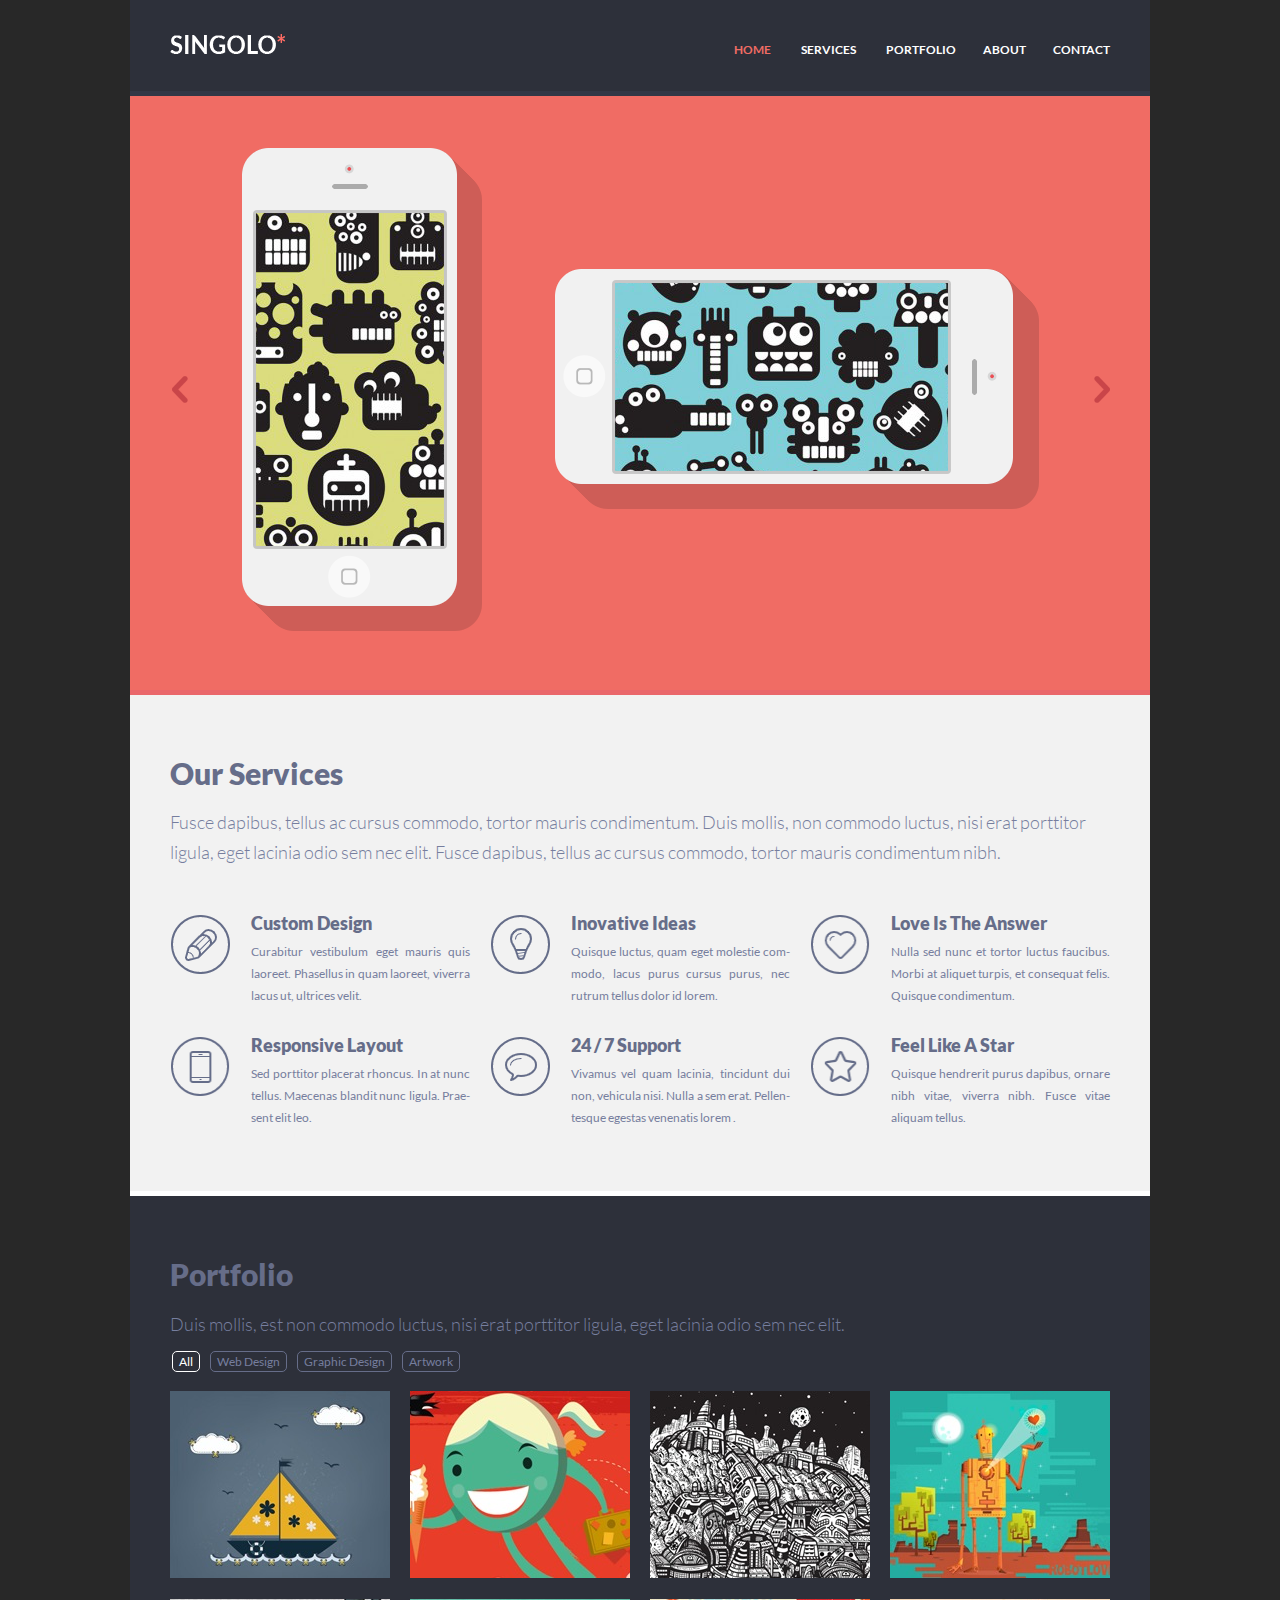
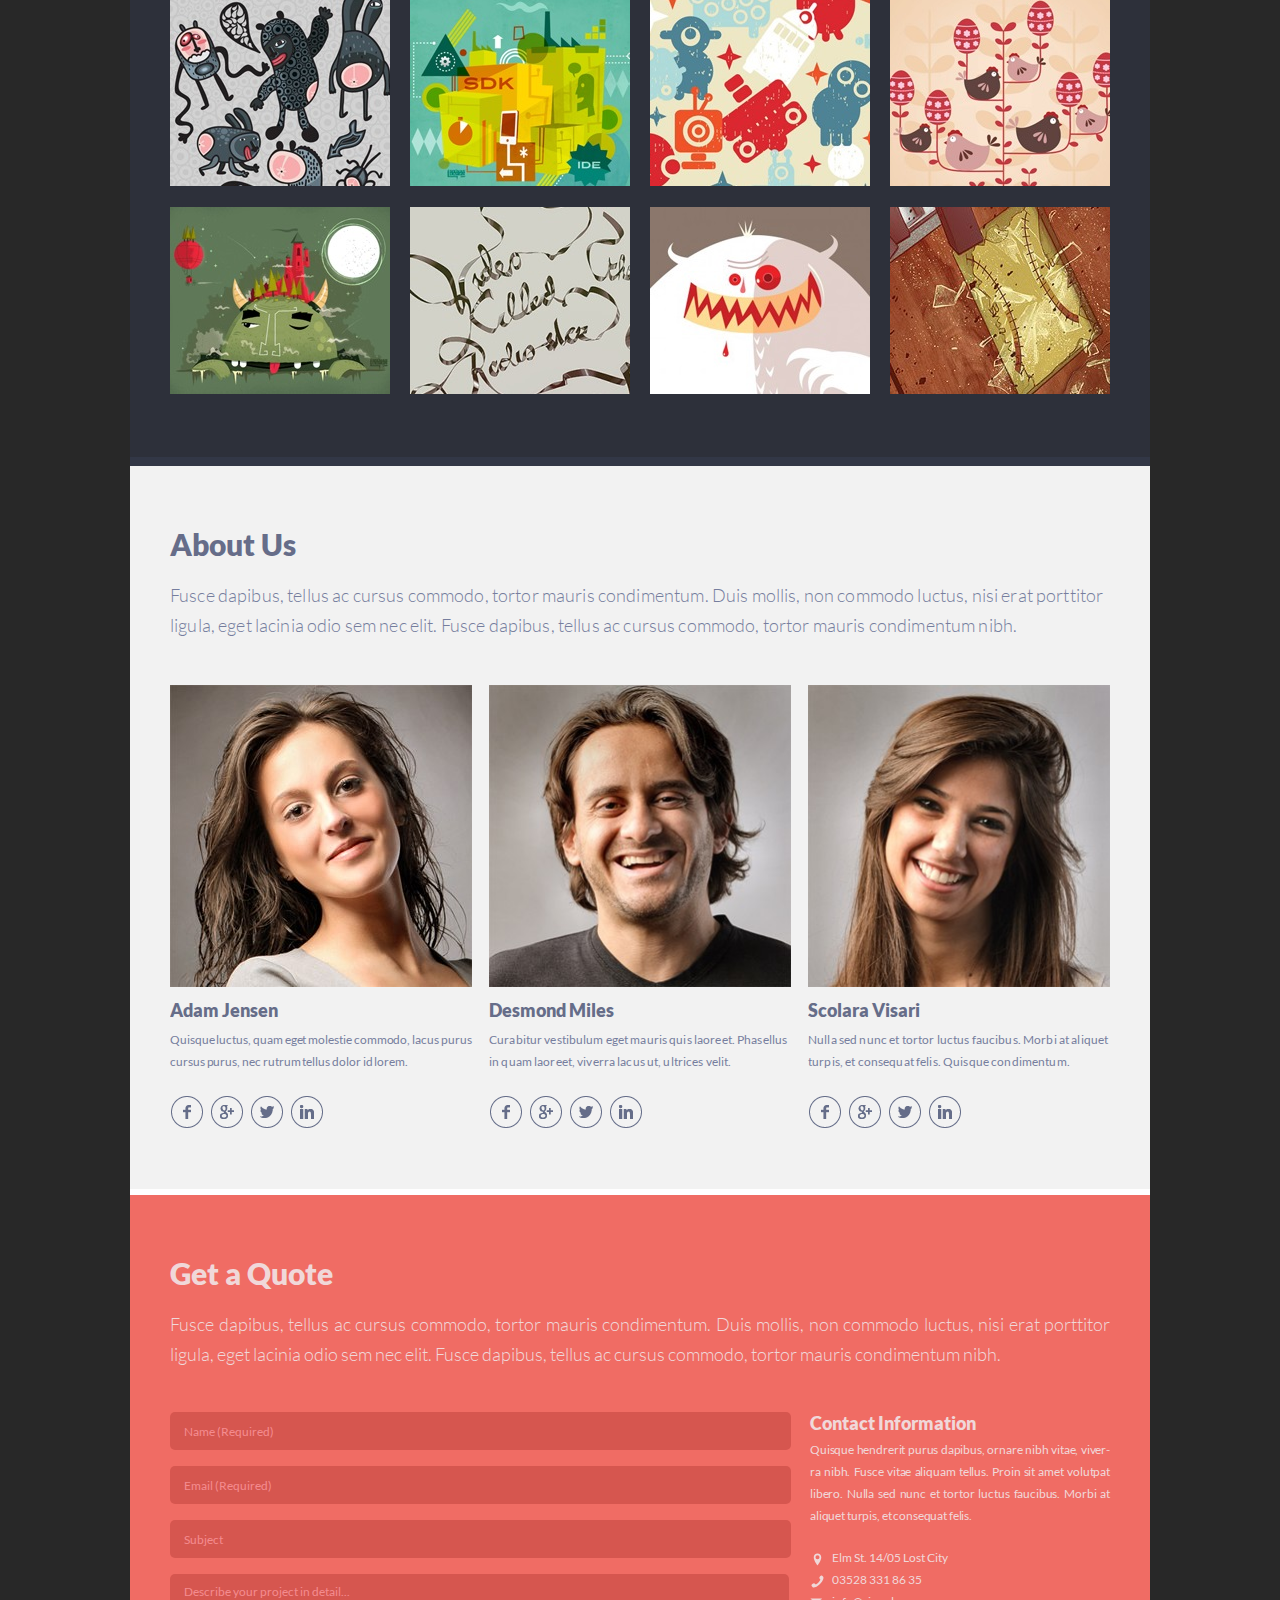
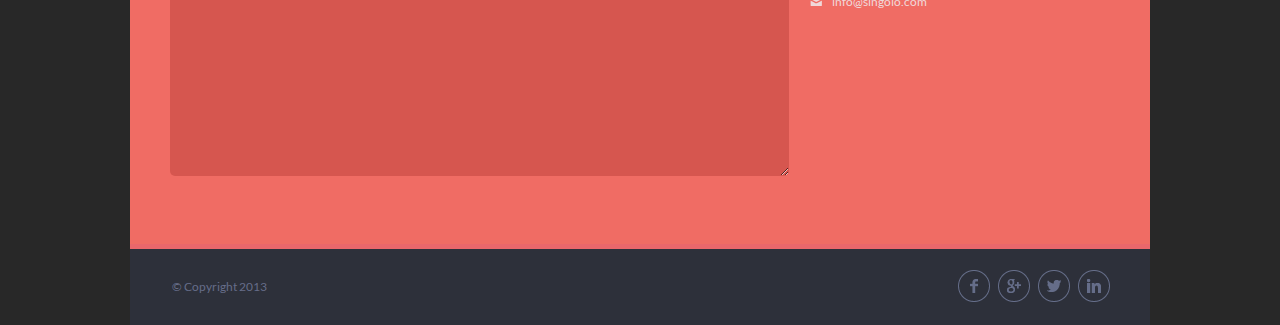
==== singolo.html @ 71af787a "feat: assamle all three parts of singolo to one" ====
<!DOCTYPE html>
<html lang="ru">
  <head>
    <meta charset="UTF-8" />
    <meta name="viewport" content="width=device-width, initial-scale=1.0" />
    <link rel="stylesheet" href="fonts.css" />
    <link rel="stylesheet" href="singolo.css" />
    <title>Singolo.</title>
  </head>
  <body>
    <!-- START singolo part one -->
    <div class="container">
      <header class="header">
        <div class="logo">
          <img src="assets/logo.png" alt="Logo" width="115" height="20" />
        </div>
        <nav class="nav">
          <ul class="navlist">
            <li class="navlist-item selected">home</li>
            <li class="navlist-item">services</li>
            <li class="navlist-item">portfolio</li>
            <li class="navlist-item">about</li>
            <li class="navlist-item">contact</li>
          </ul>
        </nav>
      </header>
      <main class="main">
        <div class="iphones">
          <img class="iphones__chev iphones__chev-left" src="assets/chev-left.png" alt="switch-left" width="16" height="27" />
          <img class="iphones__phone-1" src="assets/iphone-vertical.png" alt="iPhone Vertical" />
          <img class="iphones__phone-2" src="assets/iphone-horizontal.png" alt="iPhone Vertical" />
          <img class="iphones__chev iphones__chev-right" src="assets/chev-right.png" alt="switch-left" width="16" height="27" />
        </div>
        <div class="main-container">
          <h1>Our Services</h1>
          <p class="description">
            Fusce dapibus, tellus ac cursus commodo, tortor mauris condimentum. Duis mollis, non commodo luctus, nisi erat porttitor ligula, eget
            lacinia odio sem nec elit. Fusce dapibus, tellus ac cursus commodo, tortor mauris condimentum nibh.
          </p>
          <ul class="features">
            <li class="features-item">
              <img class="features-item_icon" src="assets/pen.png" alt="pen" width="61" height="61" />
              <div>
                <h2 class="features-item_head">Custom Design</h2>
                <p class="features-item_description">
                  Curabitur vestibulum eget mauris quis laoreet. Phasellus in quam laoreet, viverra lacus ut, ultrices velit.
                </p>
              </div>
            </li>

            <li class="features-item">
              <img class="features-item_icon" src="assets/bulb.png" alt="bulb" width="61" height="61" />
              <div>
                <h2 class="features-item_head">Inovative Ideas</h2>
                <p class="features-item_description">
                  Quisque luctus, quam eget molestie com- modo, lacus purus cursus purus, nec rutrum tellus dolor id lorem.
                </p>
              </div>
            </li>

            <li class="features-item">
              <img class="features-item_icon" src="assets/heart.png" alt="heart" width="61" height="61" />
              <div>
                <h2 class="features-item_head">Love Is The Answer</h2>
                <p class="features-item_description">
                  Nulla sed nunc et tortor luctus faucibus. Morbi at aliquet turpis, et consequat felis. Quisque condimentum.
                </p>
              </div>
            </li>

            <li class="features-item">
              <img class="features-item_icon" src="assets/phone.png" alt="phone" width="61" height="61" />
              <div>
                <h2 class="features-item_head">Responsive Layout</h2>
                <p class="features-item_description">
                  Sed porttitor placerat rhoncus. In at nunc tellus. Maecenas blandit nunc ligula. Prae- sent elit leo.
                </p>
              </div>
            </li>

            <li class="features-item">
              <img class="features-item_icon" src="assets/bubble.png" alt="bubble" width="61" height="61" />
              <div>
                <h2 class="features-item_head">24 / 7 Support</h2>
                <p class="features-item_description">
                  Vivamus vel quam lacinia, tincidunt dui non, vehicula nisi. Nulla a sem erat. Pellen- tesque egestas venenatis lorem .
                </p>
              </div>
            </li>

            <li class="features-item">
              <img class="features-item_icon" src="assets/star.png" alt="star" width="61" height="61" />
              <div>
                <h2 class="features-item_head">Feel Like A Star</h2>
                <p class="features-item_description">
                  Quisque hendrerit purus dapibus, ornare nibh vitae, viverra nibh. Fusce vitae aliquam tellus.
                </p>
              </div>
            </li>
          </ul>
        </div>
      </main>
    </div>

    <!-- END singolo part one -->

    <!-- START singolo part two-->

    <section class="portfolio container">
      <h2 class="portfolio__header">Portfolio</h2>
      <p class="portfolio__description">Duis mollis, est non commodo luctus, nisi erat porttitor ligula, eget lacinia odio sem nec elit.</p>
      <ul class="portfolio__tags">
        <li class="portfolio__tags-item portfolio__tags-item_selected"><a href="#all">All</a></li>
        <li class="portfolio__tags-item"><a href="#wd">Web Design</a></li>
        <li class="portfolio__tags-item"><a href="#gd">Graphic Design</a></li>
        <li class="portfolio__tags-item"><a href="#aw">Artwork</a></li>
      </ul>
      <ul class="portfolio-galery">
        <li class="portfolio-galery__item">
          <img src="assets/portfolio_galery_pct_01.jpg" alt="picture-1" width="220" height="187" />
        </li>
        <li class="portfolio-galery__item">
          <img src="assets/portfolio_galery_pct_02.jpg" alt="picture-1" width="220" height="187" />
        </li>
        <li class="portfolio-galery__item">
          <img src="assets/portfolio_galery_pct_03.jpg" alt="picture-1" width="220" height="187" />
        </li>
        <li class="portfolio-galery__item">
          <img src="assets/portfolio_galery_pct_04.jpg" alt="picture-1" width="220" height="187" />
        </li>
        <li class="portfolio-galery__item">
          <img src="assets/portfolio_galery_pct_05.jpg" alt="picture-1" width="220" height="187" />
        </li>
        <li class="portfolio-galery__item">
          <img src="assets/portfolio_galery_pct_06.jpg" alt="picture-1" width="220" height="187" />
        </li>
        <li class="portfolio-galery__item">
          <img src="assets/portfolio_galery_pct_07.jpg" alt="picture-1" width="220" height="187" />
        </li>
        <li class="portfolio-galery__item">
          <img src="assets/portfolio_galery_pct_08.jpg" alt="picture-1" width="220" height="187" />
        </li>
        <li class="portfolio-galery__item">
          <img src="assets/portfolio_galery_pct_09.jpg" alt="picture-1" width="220" height="187" />
        </li>
        <li class="portfolio-galery__item">
          <img src="assets/portfolio_galery_pct_10.jpg" alt="picture-1" width="220" height="187" />
        </li>
        <li class="portfolio-galery__item">
          <img src="assets/portfolio_galery_pct_11.jpg" alt="picture-1" width="220" height="187" />
        </li>
        <li class="portfolio-galery__item">
          <img src="assets/portfolio_galery_pct_12.jpg" alt="picture-1" width="220" height="187" />
        </li>
      </ul>
    </section>
    <section class="about-us container">
      <h2 class="about-us__header">About Us</h2>
      <p class="about-us__description">
        Fusce dapibus, tellus ac cursus commodo, tortor mauris condimentum. Duis mollis, non commodo luctus, nisi erat porttitor ligula, eget lacinia
        odio sem nec elit. Fusce dapibus, tellus ac cursus commodo, tortor mauris condimentum nibh.
      </p>
      <ul class="about-us__personal">
        <li class="about-us__personal-item">
          <img src="assets/personal_photo_1.jpg" alt="Adam Jensen photo" width="302" height="302" />
          <h3 class="about-us__personal-name">Adam Jensen</h3>
          <p class="about-us__personal-description">
            Quisque luctus, quam eget molestie commodo, lacus purus cursus purus, nec rutrum tellus dolor id lorem.
          </p>
          <ul class="social-media">
            <li class="social-media__item">
              <a href="#"><img src="assets/ico-facebook.png" alt="facebook" width="34" height="35"/></a>
            </li>
            <li class="social-media__item">
              <a href="#"><img src="assets/ico-google.png" alt="google" width="34" height="35"/></a>
            </li>
            <li class="social-media__item">
              <a href="#"><img src="assets/ico-twitter.png" alt="twitter" width="34" height="35"/></a>
            </li>
            <li class="social-media__item">
              <a href="#"><img src="assets/ico-linkedin.png" alt="linkedin" width="34" height="35"/></a>
            </li>
          </ul>
        </li>
        <li class="about-us__personal-item">
          <img src="assets/personal_photo_2.jpg" alt="Desmond Miles photo" width="302" height="302" />
          <h3 class="about-us__personal-name">Desmond Miles</h3>
          <p class="about-us__personal-description">
            Curabitur vestibulum eget mauris quis laoreet. Phasellus in quam laoreet, viverra lacus ut, ultrices velit.
          </p>
          <ul class="social-media">
            <li class="social-media__item">
              <a href="#"><img src="assets/ico-facebook.png" alt="facebook" width="34" height="35"/></a>
            </li>
            <li class="social-media__item">
              <a href="#"><img src="assets/ico-google.png" alt="google" width="34" height="35"/></a>
            </li>
            <li class="social-media__item">
              <a href="#"><img src="assets/ico-twitter.png" alt="twitter" width="34" height="35"/></a>
            </li>
            <li class="social-media__item">
              <a href="#"><img src="assets/ico-linkedin.png" alt="linkedin" width="34" height="35"/></a>
            </li>
          </ul>
        </li>
        <li class="about-us__personal-item">
          <img src="assets/personal_photo_3.jpg" alt="Scolara Visari photo" width="302" height="302" />
          <h3 class="about-us__personal-name">Scolara Visari</h3>
          <p class="about-us__personal-description">
            Nulla sed nunc et tortor luctus faucibus. Morbi at aliquet turpis, et consequat felis. Quisque condimentum.
          </p>
          <ul class="social-media">
            <li class="social-media__item">
              <a href="#"><img src="assets/ico-facebook.png" alt="facebook" width="34" height="35"/></a>
            </li>
            <li class="social-media__item">
              <a href="#"><img src="assets/ico-google.png" alt="google" width="34" height="35"/></a>
            </li>
            <li class="social-media__item">
              <a href="#"><img src="assets/ico-twitter.png" alt="twitter" width="34" height="35"/></a>
            </li>
            <li class="social-media__item">
              <a href="#"><img src="assets/ico-linkedin.png" alt="linkedin" width="34" height="35"/></a>
            </li>
          </ul>
        </li>
      </ul>
    </section>

    <!-- END singolo part two-->

    <!-- START singolo part three markup -->

    <section class="get-a-quote container">
      <h2 class="get-a-quote__header">Get a Quote</h2>
      <p class="get-a-quote__description">
        Fusce dapibus, tellus ac cursus commodo, tortor mauris condimentum. Duis mollis, non commodo luctus, nisi erat porttitor ligula, eget lacinia
        odio sem nec elit. Fusce dapibus, tellus ac cursus commodo, tortor mauris condimentum nibh.
      </p>
      <div class="get-a-quote__content">
        <form action="#" class="get-a-quote__form">
          <label for="id" class="visually-hidden">Name</label>
          <input type="text" name="name" id="name" placeholder="Name (Required)" required />
          <label for="email" class="visually-hidden">Email</label>
          <input type="text" name="email" id="email" placeholder="Email (Required)" required />
          <label for="subject" class="visually-hidden"></label>
          <input type="text" name="subject" id="subject" placeholder="Subject" />
          <label for="quote" class="visually-hidden">Describe you project in detail...</label>
          <textarea name="quote" id="quote" cols="30" rows="10" placeholder="Describe your project in detail..."></textarea>
        </form>
        <div class="contact-info">
          <h3 class="contact-info__header">Contact Information</h3>
          <p class="contact-info__description">
            Quisque hendrerit purus dapibus, ornare nibh vitae, viver- ra nibh. Fusce vitae aliquam tellus. Proin sit amet volutpat libero. Nulla sed
            nunc et tortor luctus faucibus. Morbi at aliquet turpis, et consequat felis.
          </p>
          <ul class="contact-info__list">
            <li class="contact-info__list-item contact-info__list-item_addr">
              Elm St. 14/05 Lost City
            </li>
            <li class="contact-info__list-item contact-info__list-item_phone">
              <a href="tel: +74951234567">03528 331 86 35</a>
            </li>
            <li class="contact-info__list-item contact-info__list-item_email">
              <a href="mailto: info@singolo.com">info@singolo.com</a>
            </li>
          </ul>
        </div>
      </div>
    </section>
    <div class="get-a-quote__footer container">
      <div class="get-a-quote__footer-copyright">
        &copy; Copyright 2013
      </div>
      <div>
        <ul class="social-media">
          <li class="social-media__item">
            <a href="#"><img src="assets/ico-facebook.png" alt="facebook" width="34" height="35"/></a>
          </li>
          <li class="social-media__item">
            <a href="#"><img src="assets/ico-google.png" alt="google" width="34" height="35"/></a>
          </li>
          <li class="social-media__item">
            <a href="#"><img src="assets/ico-twitter.png" alt="twitter" width="34" height="35"/></a>
          </li>
          <li class="social-media__item">
            <a href="#"><img src="assets/ico-linkedin.png" alt="linkedin" width="34" height="35"/></a>
          </li>
        </ul>
      </div>
    </div>
  </body>
</html>
---- fonts.css ----
/* lato-300 - latin */
@font-face {
  font-family: "Lato";
  font-style: normal;
  font-weight: 300;
  src: local("Lato Light"), local("Lato-Light"), url("assets/lato-v16-latin-300.woff2") format("woff2"),
    url("assets/lato-v16-latin-300.woff") format("woff");
}
/* lato-regular - latin */
@font-face {
  font-family: "Lato";
  font-style: normal;
  font-weight: 400;
  src: local("Lato Regular"), local("Lato-Regular"), url("assets/lato-v16-latin-regular.woff2") format("woff2"),
    url("assets/lato-v16-latin-regular.woff") format("woff");
}
/* lato-700 - latin */
@font-face {
  font-family: "Lato";
  font-style: normal;
  font-weight: 700;
  src: local("Lato Bold"), local("Lato-Bold"), url("assets/lato-v16-latin-700.woff2") format("woff2"),
    url("assets/lato-v16-latin-700.woff") format("woff");
}
/* lato-900 - latin */
@font-face {
  font-family: "Lato";
  font-style: normal;
  font-weight: 900;
  src: local("Lato Black"), local("Lato-Black"), url("assets/lato-v16-latin-900.woff2") format("woff2"),
    url("assets/lato-v16-latin-900.woff") format("woff");
}
---- singolo.css ----
body {
  padding: 0;
  margin: 0;
  font-family: "Lato", sans-serif;
  background-color: #282828;
}

.container {
  width: 1020px;
  margin: 0 auto;
  box-sizing: border-box;
}

.header {
  background-color: #2d303a;
  padding: 34px 40px;
  display: flex;
  align-items: baseline;
  box-shadow: 0 5px 0 0 #323746;
}

.nav {
  margin-left: auto;
}

.navlist {
  list-style: none;
  font-size: 12px;
  font-weight: 700;
  color: #ffffff;
  text-transform: uppercase;
  padding: 0;
  margin: 0;
}

.navlist-item {
  display: inline;
  margin-right: 28px;
  cursor: pointer;
}

.navlist-item:nth-child(4) {
  margin-right: 25px;
}

.navlist-item:nth-child(3) {
  margin-right: 25px;
}

.navlist-item:hover {
  color: yellowgreen;
  text-decoration: underline;
}

.navlist-item:last-child {
  margin-right: 0;
}

.selected {
  color: #f06c64;
}

.main {
  margin-top: 5px;
  background-color: #f2f2f2;
  box-shadow: 0 5px 0 0 #ffffff;
}

.iphones {
  min-height: 594px;
  background-color: #f06c64;
  display: flex;
  align-items: flex-start;
  justify-content: flex-start;
  margin-bottom: 5px;
  box-shadow: 0 5px 0 0 #ea676b;
}

.iphones__chev {
  cursor: pointer;
}

.iphones__chev:hover {
  opacity: 0.5;
}

.iphones__chev-left {
  margin-top: 280px;
  margin-left: 42px;
}

.iphones__phone-1 {
  margin-top: 49px;
  margin-left: 52px;
}

.iphones__phone-2 {
  margin-top: 170px;
  margin-left: 70px;
}

.iphones__chev-right {
  margin-top: 280px;
  margin-left: 51px;
}

.main-container {
  width: 940px;
  padding-bottom: 35px;
  margin-top: 65px;
  margin-left: 40px;
  margin-right: 40px;
  margin-bottom: 5px;
}

.main-container h1 {
  padding: 0;
  margin: 0;
  font-size: 30px;
  color: #666d89;
  font-weight: 900;
}

.description {
  font-size: 18px;
  line-height: 30px;
  color: #767e9e;
  font-weight: 300;
  text-align: left;
  margin: 16px 0 45px 0;
}

.features {
  padding: 0;
  margin: 0;
  list-style: none;
  display: flex;
  flex-wrap: wrap;
}

.features-item {
  width: 300px;
  margin-right: 20px;
  margin-bottom: 27px;
  padding: 0;
  display: flex;
}

.features-item:nth-child(3n) {
  margin-right: 0;
}

.features-item_icon {
  margin-top: 2px;
  margin-right: 20px;
}

.features-item_head {
  margin: 0;
  padding: 0;
  font-size: 18px;
  color: #666d89;
  font-weight: 900;
}

.features-item_description {
  font-size: 12px;
  line-height: 22px;
  color: #767e9e;
  font-weight: 400;
  text-align: justify;
  margin: 7px 0 0 0;
}

/* START Singolo part two stylesheet */

.portfolio {
  background-color: #2d303a;
  padding: 60px 40px;
  border-bottom: 9px solid #323746;
}

.portfolio__header {
  margin: 0 0;
  font-size: 30px;
  font-weight: 900;
  color: #666d89;
}

.portfolio__description {
  font-size: 18px;
  font-weight: 300;
  color: #767e9e;
  margin: 21px 0 0 0;
}

.portfolio__tags {
  list-style: none;
  margin: 0;
  margin-top: 15px;
  margin-left: 2px;
  padding: 0;
  display: flex;
}

.portfolio__tags-item a {
  font-size: 12px;
  font-weight: 400;
  color: #767e9e;
  padding: 2px 6px;
  margin-right: 10px;
  border-radius: 5px;
  border: 1px solid #666d89;
  text-decoration: none;
}

.portfolio__tags-item a:hover {
  color: #a5d328;
}

.portfolio__tags-item_selected a {
  color: #ffffff;
  border-color: #ffffff;
}

.portfolio-galery {
  padding: 0;
  margin: 0;
  margin-top: 22px;
  list-style: none;
  display: flex;
  flex-wrap: wrap;
}

.portfolio-galery__item {
  margin: 0 20px 18px 0;
}

.portfolio-galery__item:nth-child(4n) {
  margin-right: 0;
}

.portfolio-galery__item:nth-child(n + 8) {
  margin-bottom: 0;
}

.portfolio-galery__item:nth-child(n + 13) {
  display: none;
}

.about-us {
  background-color: #f2f2f2;
  padding: 60px 40px;
  border-bottom: 6px solid #ffffff;
}

.about-us__header {
  margin: 0 0;
  font-size: 30px;
  font-weight: 900;
  color: #666d89;
}

.about-us__description {
  font-size: 18px;
  font-weight: 300;
  color: #767e9e;
  margin: 18px 0 0 0;
  line-height: 30px;
  letter-spacing: 0.009rem;
}

.about-us__personal {
  list-style: none;
  margin: 0;
  margin-top: 45px;
  padding: 0;
  display: flex;
}

.about-us__personal-item {
  display: flex;
  flex-direction: column;
  flex-basis: 302px;
  margin-right: 17px;
}

.about-us__personal-item:nth-child(3n) {
  margin-right: 0;
}

.about-us__personal-name {
  margin: 0;
  margin-top: 12px;
  font-size: 18px;
  color: #666d89;
  font-weight: 900;
  width: 302px;
  white-space: nowrap;
  overflow: hidden;
  text-overflow: ellipsis;
}

.about-us__personal-description {
  margin: 0;
  margin-top: 8px;
  font-size: 12px;
  font-weight: 400;
  line-height: 22px;
  color: #767e9e;
}

.about-us__personal-item:first-child .about-us__personal-description {
  letter-spacing: -0.004rem;
}

.about-us__personal-item:nth-child(2) .about-us__personal-description {
  letter-spacing: 0.008rem;
}

.about-us__personal-item:last-child .about-us__personal-description {
  letter-spacing: 0.009rem;
}

.social-media {
  list-style: none;
  margin: 0;
  margin-top: 22px;
  padding: 0;
  display: flex;
}

.social-media__item {
  margin-right: 6px;
  border-radius: 50%;
}

.social-media__item a {
  display: block;
  width: 34px;
  height: 34px;
}

.social-media__item:hover {
  background-color: #a5d328;
}

/* END Singolo part two stylesheet */

/* START Singolo part three stylesheet */

.visually-hidden {
  position: absolute;
  clip: rect(0 0 0 0);
  width: 1px;
  height: 1px;
  margin: -1px;
}

.get-a-quote {
  background-color: #f06c64;
  padding: 60px 40px 68px 40px;
  border-bottom: 5px solid #ea676b;
}

.get-a-quote__header {
  margin: 0 0;
  font-size: 30px;
  font-weight: 900;
  color: #f0d8d9;
}

.get-a-quote__description {
  font-size: 18px;
  font-weight: 300;
  line-height: 30px;
  color: #f0d8d9;
  margin: 18px 0 0 0;
  text-align: justify;
}

.contact-info__header {
  font-size: 18px;
  color: #f0d8d9;
  font-weight: 900;
}

.contact-info__description {
  font-size: 12px;
  line-height: 22px;
  color: #f0d8d9;
  font-weight: 400;
  text-align: justify;
}

.get-a-quote__content {
  display: flex;
  justify-items: flex-start;
  margin-top: 43px;
}

.get-a-quote__form {
  /* display: inline-block; */
  width: 616px;
  margin-right: 24px;
}

.get-a-quote__form input {
  display: block;
  width: 605px;
  height: 36px;
  border: none;
  border-radius: 5px;
  background-color: #d6564f;
  margin-bottom: 16px;
  padding-left: 14px;
}

.get-a-quote__form input::-webkit-input-placeholder {
  /* Chrome/Opera/Safari */
  font-size: 12px;
  color: #f48c8f;
  font-family: "Lato";
  font-weight: 400;
}

.get-a-quote__form textarea::-webkit-input-placeholder {
  /* Chrome/Opera/Safari */
  font-size: 12px;
  color: #f48c8f;
  font-family: "Lato";
  font-weight: 400;
}

.get-a-quote__form input::-moz-placeholder {
  /* Firefox 19+ */
  color: pink;
}

.get-a-quote__form textarea {
  display: block;
  width: 605px;
  height: 192px;
  border: none;
  border-radius: 5px;
  background-color: #d6564f;
  padding: 10px 0 0 14px;
}

.contact-info {
  width: 300px;
}

.contact-info__header {
  margin: 0;
}

.contact-info__description {
  margin: 0;
  margin-top: 5px;
  letter-spacing: -0.009rem;
  text-align: justify;
}

.contact-info__list {
  padding: 0;
  margin: 0;
  margin-top: 21px;
  list-style: none;
}

.contact-info__list-item {
  font-size: 12px;
  color: #f0d8d9;
}

.contact-info__list-item_addr::before {
  background: url("assets/ico-location-pin.svg");
}

.contact-info__list-item_phone::before {
  background: url("assets/ico-phone-contacts.svg");
}

.contact-info__list-item_email::before {
  background: url("assets/ico-mail.svg");
}

.contact-info__list-item a {
  font-size: 12px;
  color: #f0d8d9;
  text-decoration: none;
}

.contact-info__list-item::before {
  content: "";
  background-size: 15px auto;
  background-repeat: no-repeat;
  background-position: center;
  display: inline-block;
  width: 15px;
  height: 22px;
  vertical-align: middle;
  margin-right: 5px;
}

.get-a-quote__footer {
  display: flex;
  justify-content: space-between;
  height: 76px;
  background-color: #2d303a;
}

.get-a-quote__footer-copyright {
  font-size: 12px;
  line-height: 76px;
  color: #666d89;
  margin-left: 42px;
}

.get-a-quote__footer .social-media {
  list-style: none;
  margin-right: 33px;
  margin-top: 20px;
  padding: 0;
  display: flex;
}
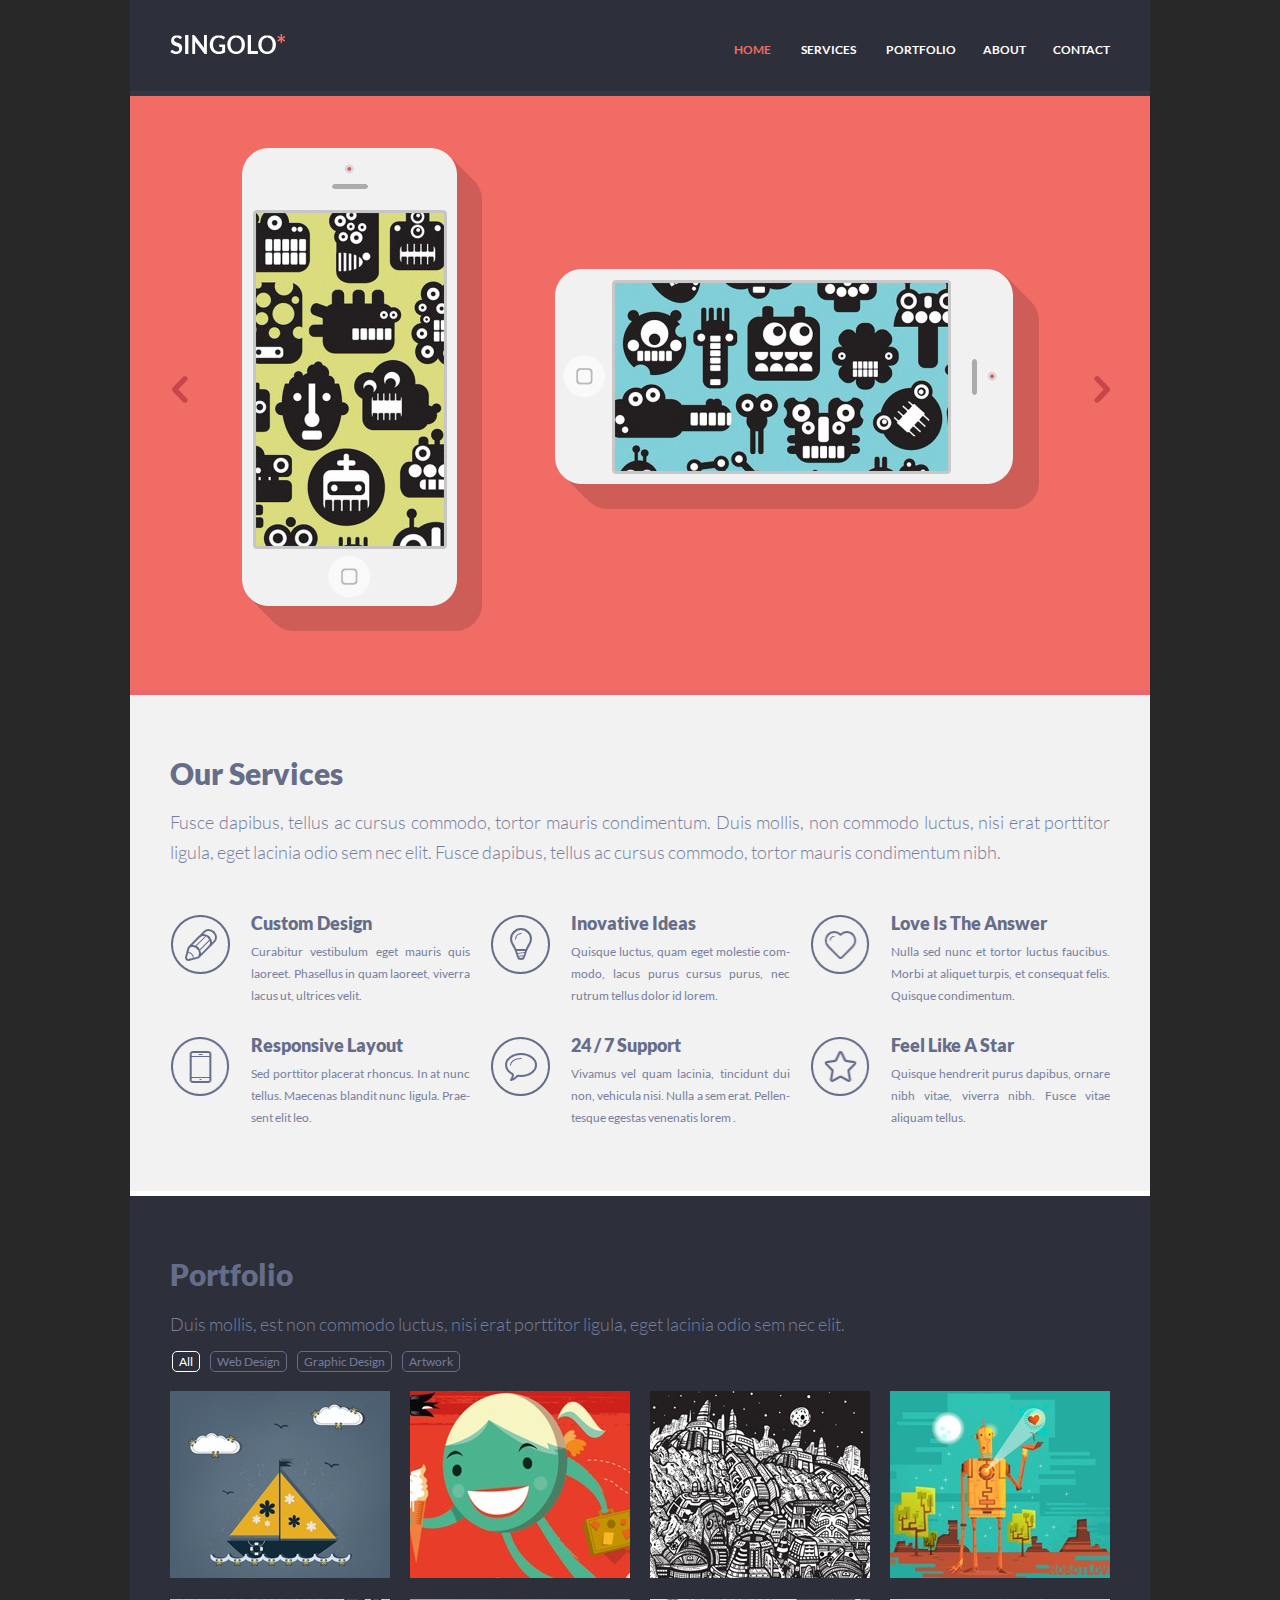
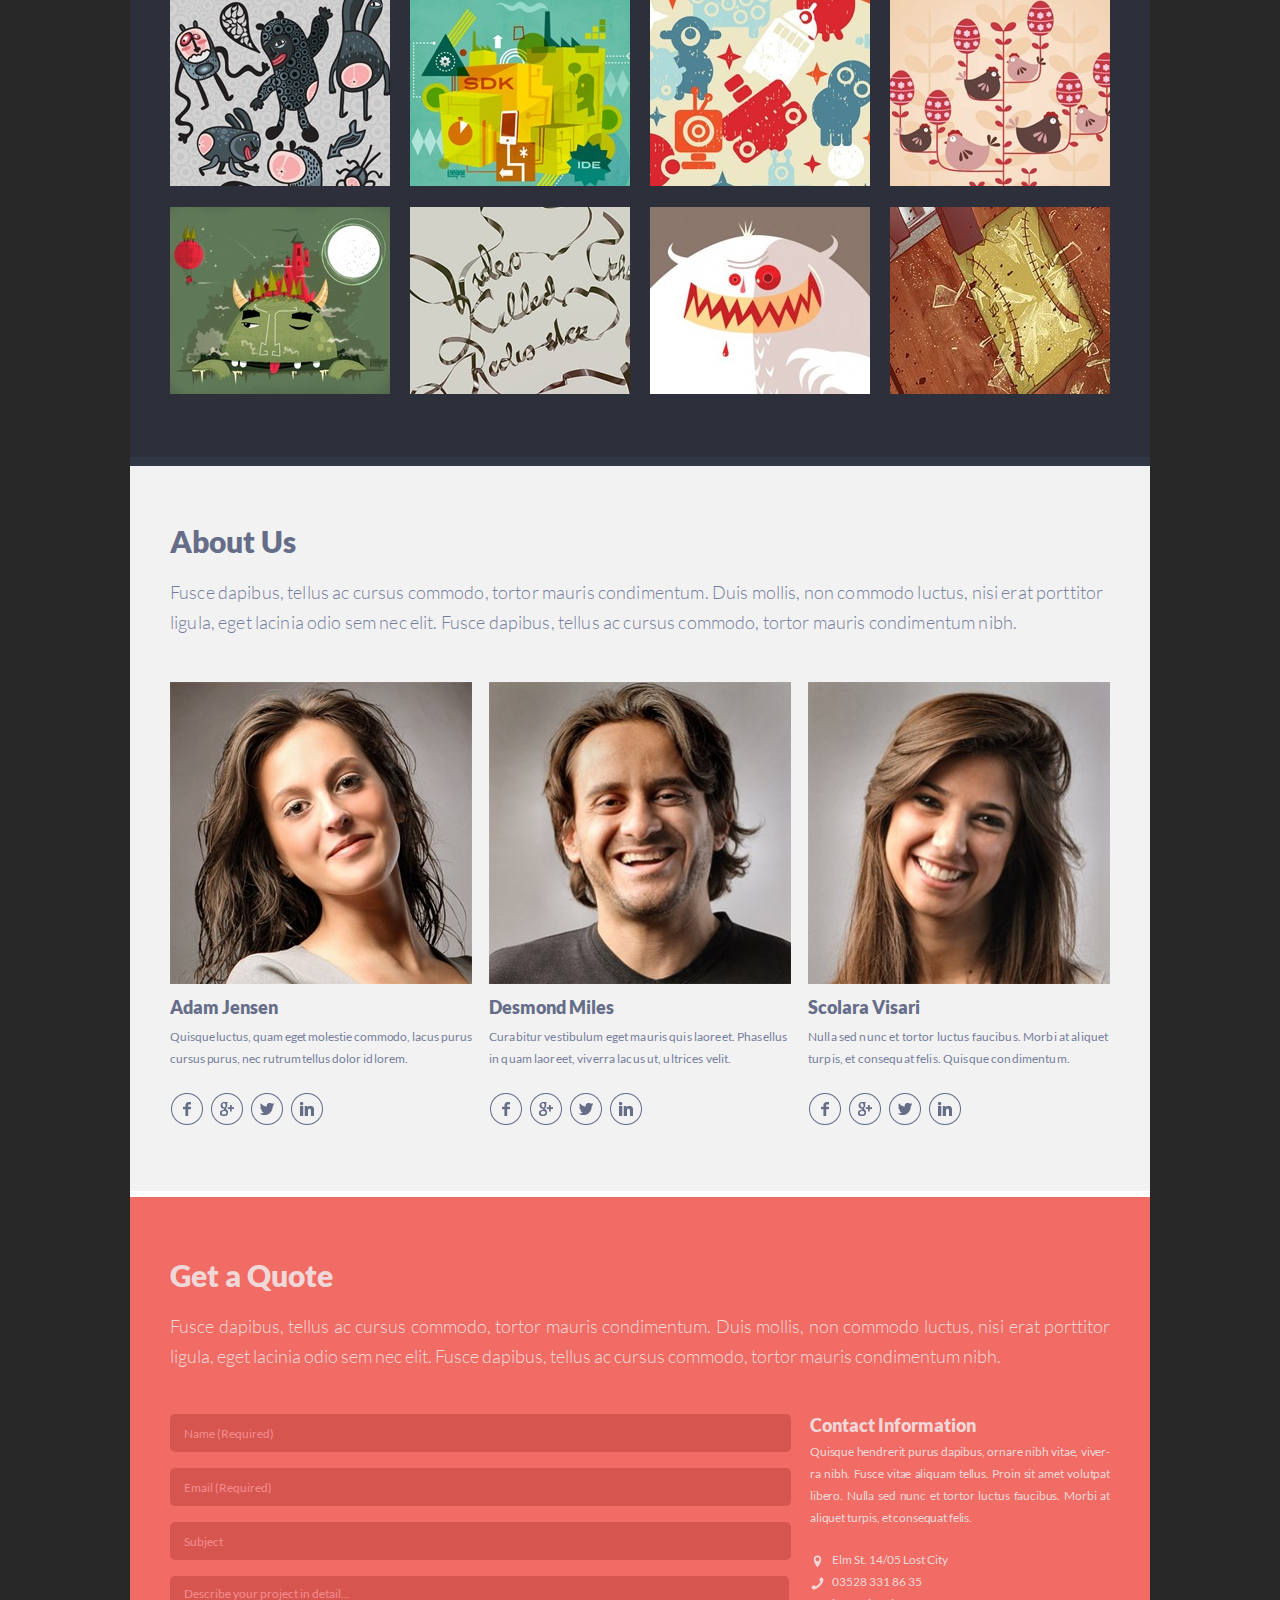
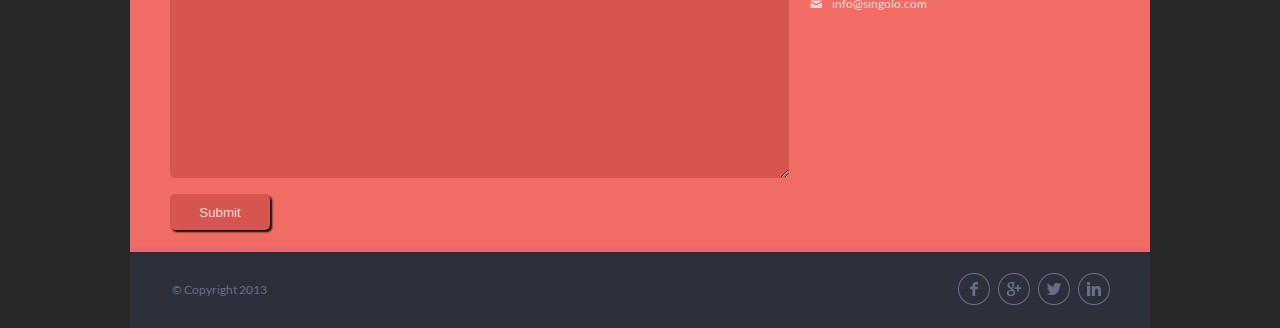
==== commit e0d475d2: "fix: add submit button & its style in 'Get a Quote' part" ====
--- a/singolo.html
+++ b/singolo.html
@@ -238,7 +238,7 @@
         odio sem nec elit. Fusce dapibus, tellus ac cursus commodo, tortor mauris condimentum nibh.
       </p>
       <div class="get-a-quote__content">
-        <form action="#" class="get-a-quote__form">
+        <form action="#" class="get-a-quote__form" method="POST">
           <label for="id" class="visually-hidden">Name</label>
           <input type="text" name="name" id="name" placeholder="Name (Required)" required />
           <label for="email" class="visually-hidden">Email</label>
@@ -247,6 +247,7 @@
           <input type="text" name="subject" id="subject" placeholder="Subject" />
           <label for="quote" class="visually-hidden">Describe you project in detail...</label>
           <textarea name="quote" id="quote" cols="30" rows="10" placeholder="Describe your project in detail..."></textarea>
+          <input type="submit" value="Submit" />
         </form>
         <div class="contact-info">
           <h3 class="contact-info__header">Contact Information</h3>
--- a/singolo.css
+++ b/singolo.css
@@ -126,7 +126,7 @@
   line-height: 30px;
   color: #767e9e;
   font-weight: 300;
-  text-align: left;
+  text-align: justify;
   margin: 16px 0 45px 0;
 }
 
@@ -144,6 +144,7 @@
   margin-bottom: 27px;
   padding: 0;
   display: flex;
+  text-align: justify;
 }
 
 .features-item:nth-child(3n) {
@@ -251,11 +252,13 @@
 .about-us {
   background-color: #f2f2f2;
   padding: 60px 40px;
+  padding-bottom: 65px;
   border-bottom: 6px solid #ffffff;
 }
 
 .about-us__header {
   margin: 0 0;
+  margin-top: -3px;
   font-size: 30px;
   font-weight: 900;
   color: #666d89;
@@ -359,7 +362,7 @@
 
 .get-a-quote {
   background-color: #f06c64;
-  padding: 60px 40px 68px 40px;
+  padding: 60px 40px 1px 40px;
   border-bottom: 5px solid #ea676b;
 }
 
@@ -445,6 +448,13 @@
   border-radius: 5px;
   background-color: #d6564f;
   padding: 10px 0 0 14px;
+}
+.get-a-quote__form input[type="submit"] {
+  margin-top: 16px;
+  width: 100px;
+  color: #f0d8d9;
+  padding: 0;
+  box-shadow: 2px 2px 2px 0px #000000;
 }
 
 .contact-info {
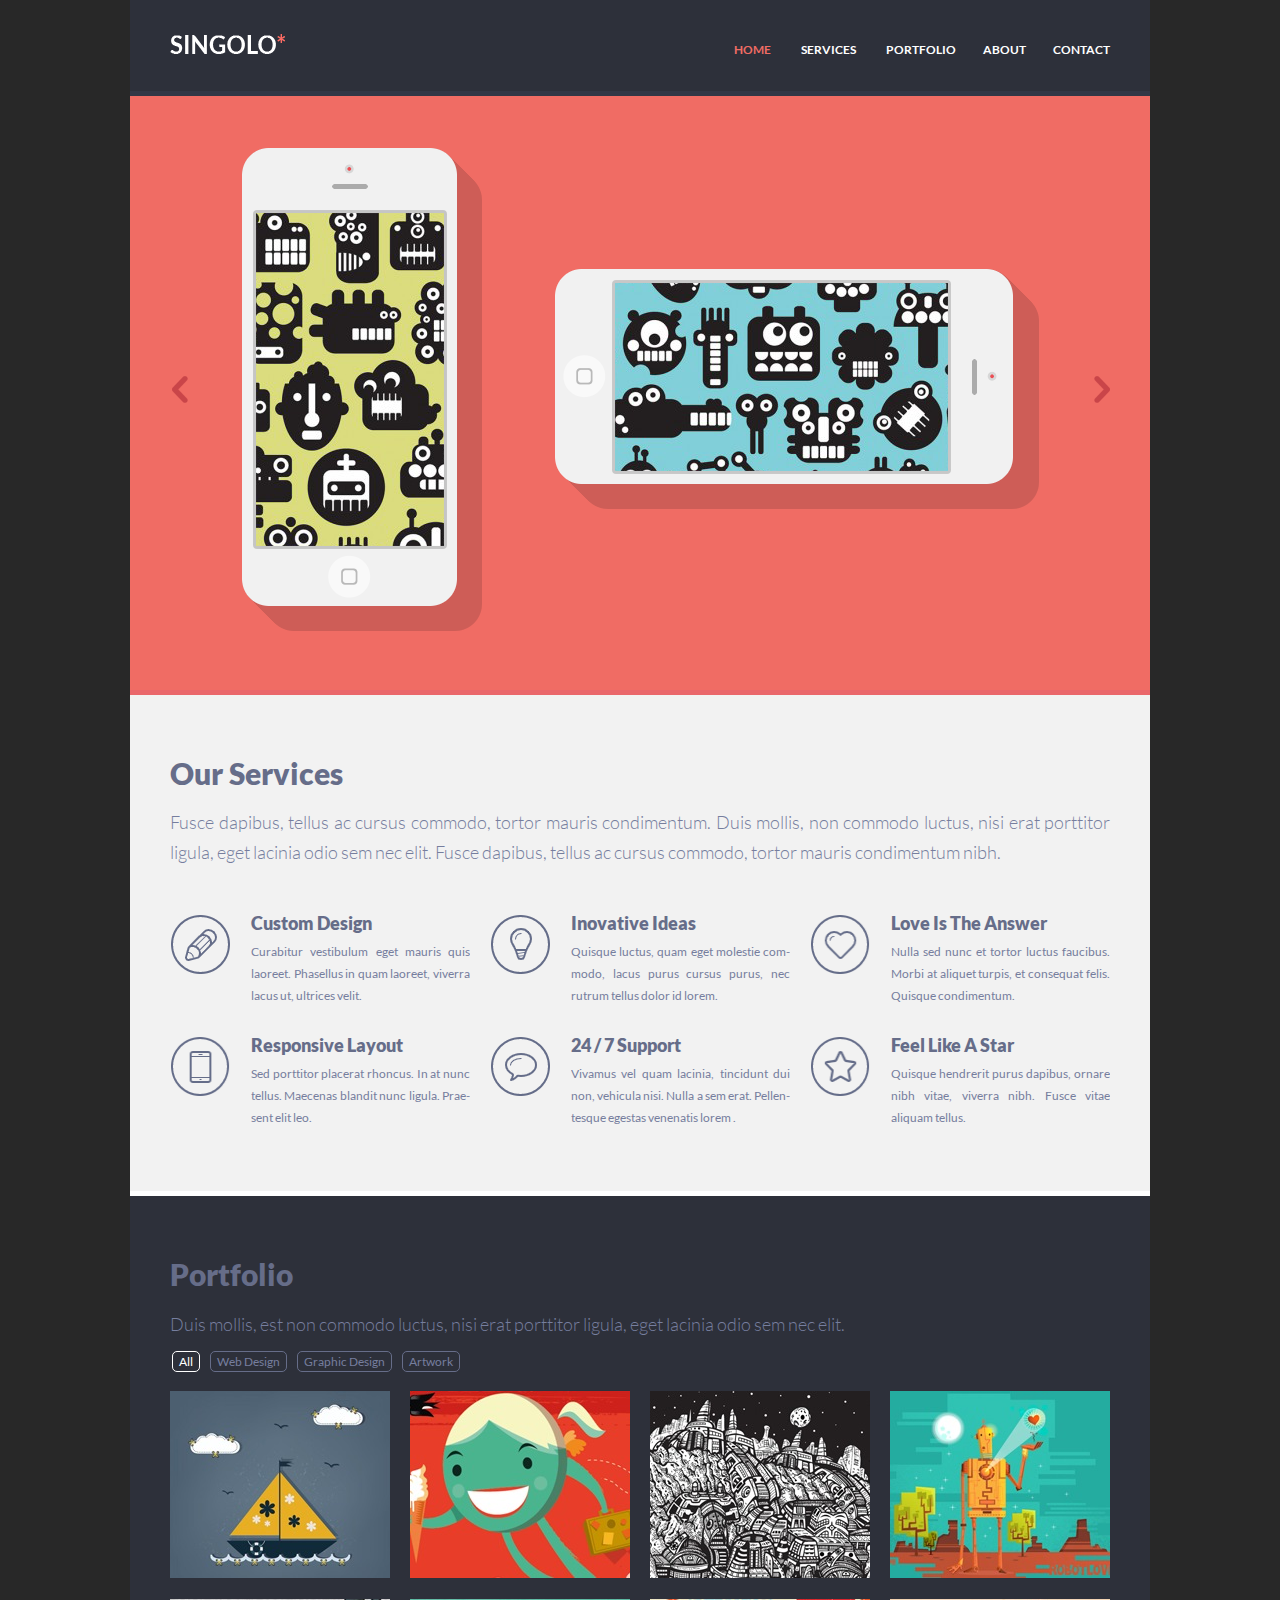
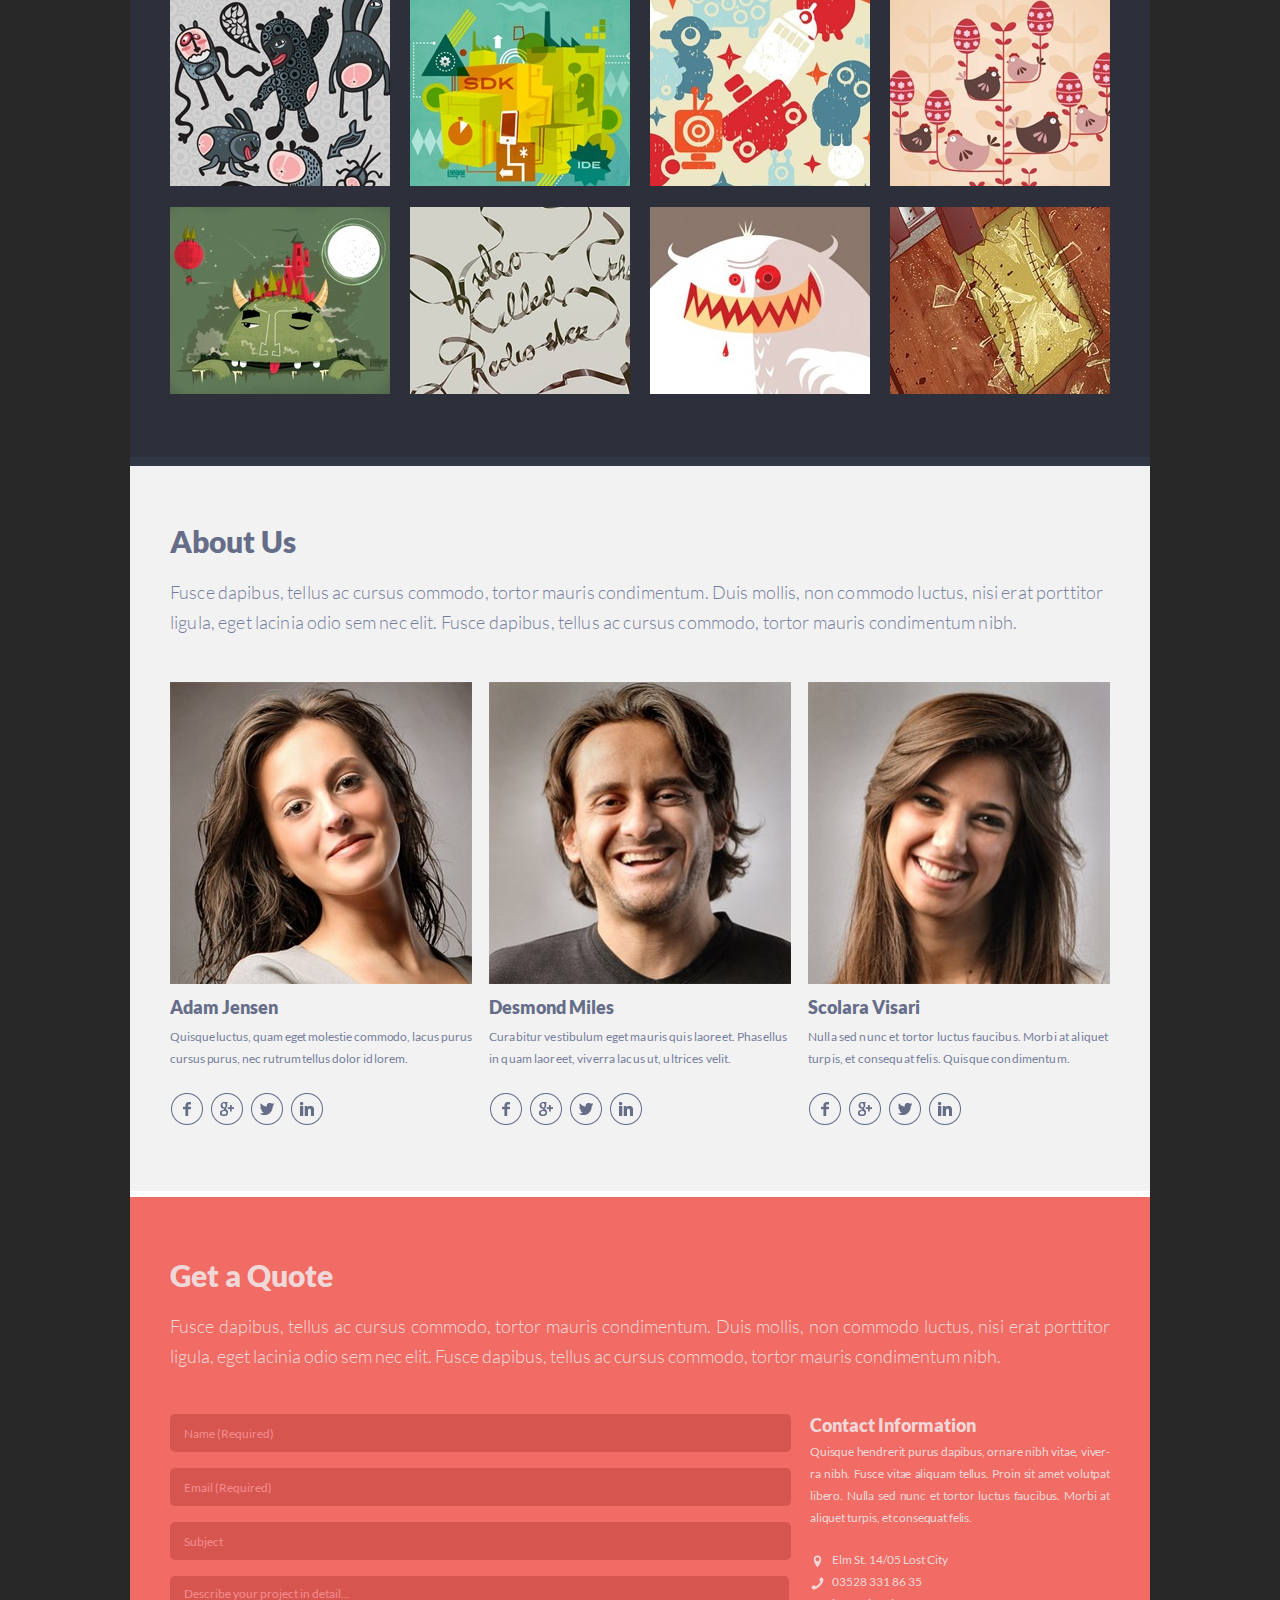
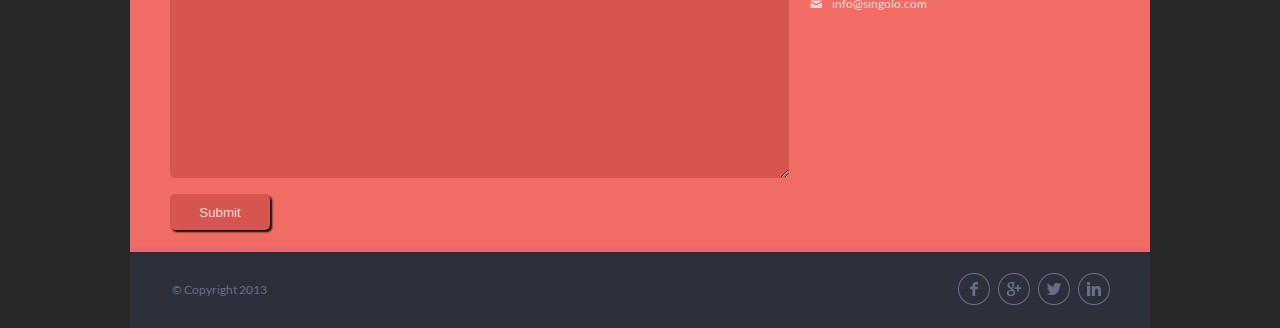
==== commit 1e3725db: "fix: fix some goughness" ====
--- a/singolo.html
+++ b/singolo.html
@@ -242,7 +242,7 @@
           <label for="id" class="visually-hidden">Name</label>
           <input type="text" name="name" id="name" placeholder="Name (Required)" required />
           <label for="email" class="visually-hidden">Email</label>
-          <input type="text" name="email" id="email" placeholder="Email (Required)" required />
+          <input type="email" name="email" id="email" placeholder="Email (Required)" required />
           <label for="subject" class="visually-hidden"></label>
           <input type="text" name="subject" id="subject" placeholder="Subject" />
           <label for="quote" class="visually-hidden">Describe you project in detail...</label>
--- a/singolo.css
+++ b/singolo.css
@@ -171,6 +171,8 @@
   font-weight: 400;
   text-align: justify;
   margin: 7px 0 0 0;
+  height: 66px;
+  overflow: hidden;
 }
 
 /* START Singolo part two stylesheet */
